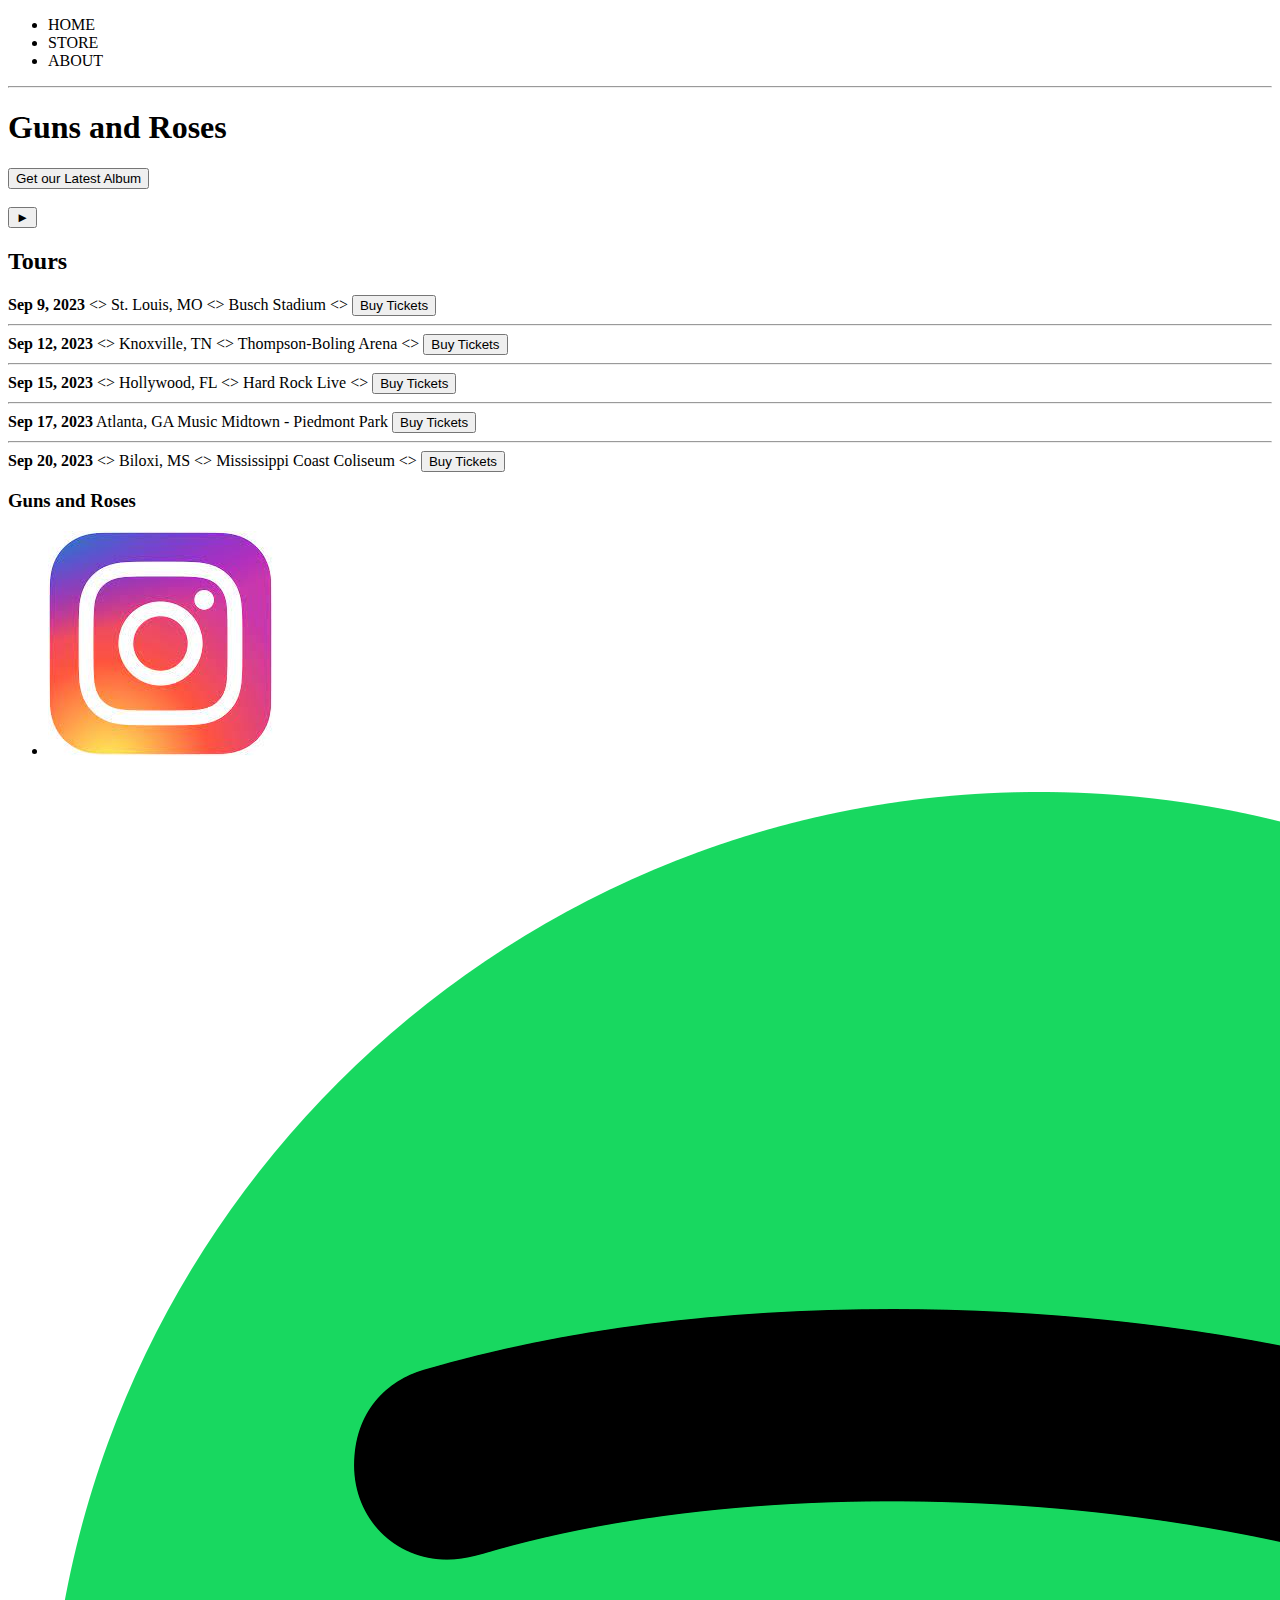
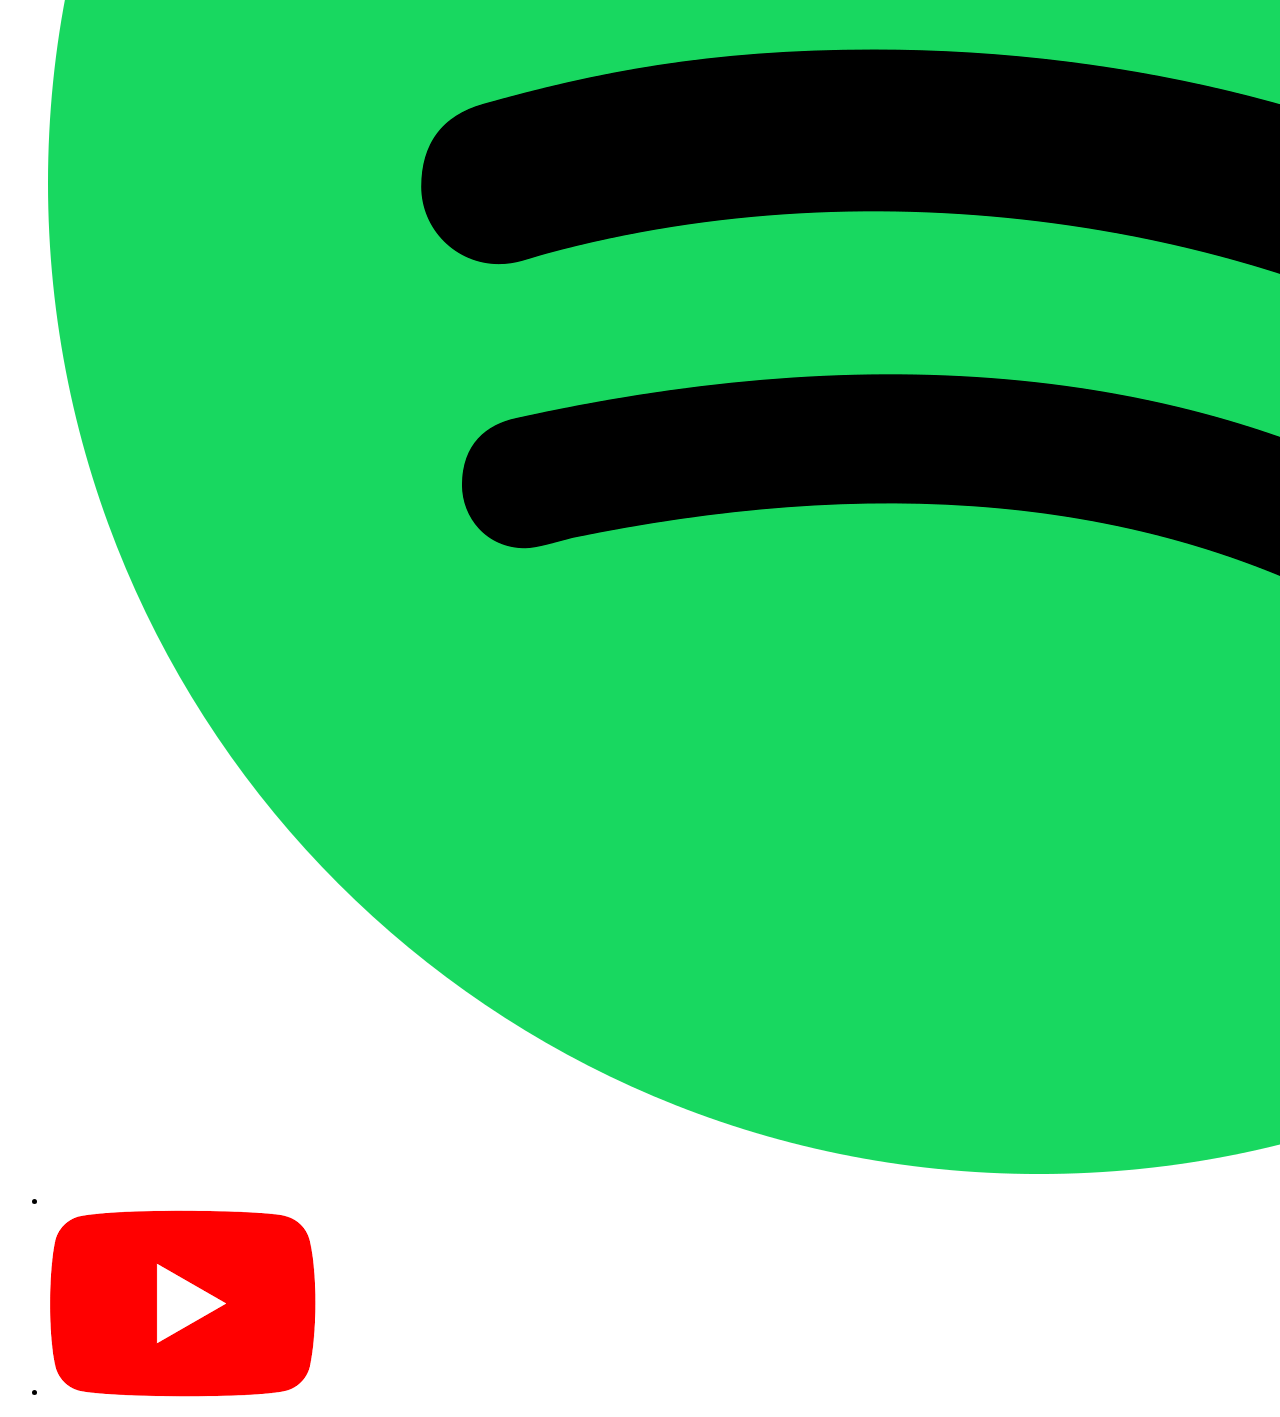
==== index.html @ 3fa64b26 "Add files via upload" ====
<!DOCTYPE html>
<html lang="en">
<head>
    <title> Guns and Roses FanPage </title> <!-- Sets the name that appears in the tab-->
    <meta name="description" content="This is the description">
    <!-- This is extra information, the content will appear as the description when googling this page-->
</head>
<body>
    <header> <!-- Represents container for introductry content or set of navigational links. Defines header of page -->
        <nav> <!-- Navigation Links -->
            <ul> <!-- Unorder list -->
                <li>HOME</li> <!-- List Items (only) can used in ul or ol-->
                <li>STORE</li>
                <li>ABOUT</li>
            </ul>
        </nav>
        <hr> <!-- Horizontal Line -->
        <h1> Guns and Roses </h1> <!-- h1-h6 define heading sizes -->
        <button> Get our Latest Album</button> <!-- Renders a clickable button with specific text-->
        <br> <!-- Creates a line break-->
        <br> <!-- Creates a line break-->
        <!-- TODO: Find a suitable Background Image -->
        <button> &#9658; </button> <!-- HTML Entity for Play Button-->
    </header>
    <section>
        <h2>Tours</h2>
            <div>
                <div>
                    <strong>Sep 9, 2023   </strong> <!-- HTML autoremoves extra space--> 
                    &lt;&gt;
                    <span>St. Louis, MO</span>
                    &lt;&gt;
                    <span>Busch Stadium</span>
                    &lt;&gt;
                    <button type ="button">Buy Tickets</button> <!-- Four Button types exit button, menu, reset, submit -->
                    <hr>
                </div>
                <div>
                    <strong>Sep 12, 2023</strong> 
                    &lt;&gt;
                    <span>Knoxville, TN</span>
                    &lt;&gt;
                    <span>Thompson-Boling Arena</span>
                    &lt;&gt;
                    <button type ="button">Buy Tickets</button>
                    <hr>
                </div>
                <div>
                    <strong>Sep 15, 2023</strong>
                    &lt;&gt; 
                    <span>Hollywood, FL</span>
                    &lt;&gt;
                    <span>Hard Rock Live</span>
                    &lt;&gt;
                    <button type ="button">Buy Tickets</button>
                    <hr>
                </div>
                <div>
                    <strong>Sep 17, 2023</strong> 
                    <span>Atlanta, GA</span>
                    <span>Music Midtown - Piedmont Park</span>
                    <button type ="button">Buy Tickets</button>
                    <hr>
                </div>
                <div>
                    <strong> Sep 20, 2023 </strong> <!-- Highlights somthing important (usually bolded)--> 
                    &lt;&gt;
                    <span> Biloxi, MS </span>
                    &lt;&gt;
                    <span> Mississippi Coast Coliseum </span>
                    &lt;&gt;
                    <button type ="button"> Buy Tickets </button>
                </div>
            </div>
    </section>
    <footer>
        <h3> Guns and Roses </h3>
        <ul>
            <li> <img src="Images\Instagram_icon.jpg"> </li>
            <li> <img src="Images\Spotify_icon.png"> </li>
            <li> <img src="Images\Youtube_icon.png"> </li>
        </ul>
    </footer>    
</body>
</html>
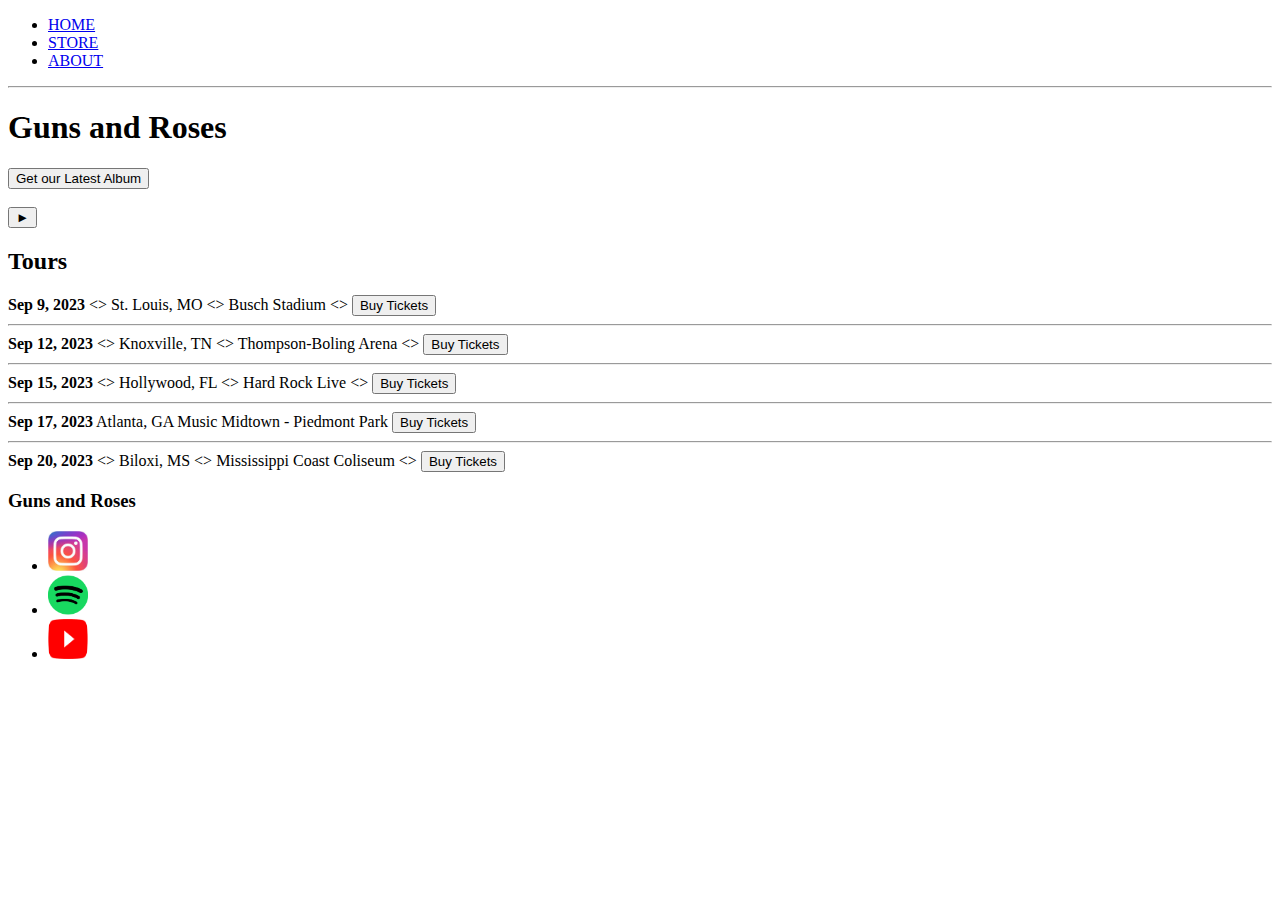
==== commit d7f3cf80: "Finished up HTML for Project" ====
--- a/index.html
+++ b/index.html
@@ -9,9 +9,9 @@
     <header> <!-- Represents container for introductry content or set of navigational links. Defines header of page -->
         <nav> <!-- Navigation Links -->
             <ul> <!-- Unorder list -->
-                <li>HOME</li> <!-- List Items (only) can used in ul or ol-->
-                <li>STORE</li>
-                <li>ABOUT</li>
+                <li><a href="index.html">HOME</a></li> <!-- List Items (only) can used in ul or ol-->
+                <li><a href="store.html">STORE</a></li> <!-- Headers become clickable-->
+                <li><a href="about.html">ABOUT</a></li>
             </ul>
         </nav>
         <hr> <!-- Horizontal Line -->
@@ -76,9 +76,21 @@
     <footer>
         <h3> Guns and Roses </h3>
         <ul>
-            <li> <img src="Images\Instagram_icon.jpg"> </li>
-            <li> <img src="Images\Spotify_icon.png"> </li>
-            <li> <img src="Images\Youtube_icon.png"> </li>
+            <li>
+                <a href="https://www.instagram.com/gunsnroses/" target="_blank"> 
+                    <img src="Images\Instagram_icon.jpg" width="40" height = "40"> 
+                </a> 
+            </li>
+            <li> 
+                <a href="https://open.spotify.com/artist/3qm84nBOXUEQ2vnTfUTTFC" target="_blank"> 
+                    <img src="Images\Spotify_icon.png" width="40" height = "40"> 
+                </a> 
+            </li>
+            <li> 
+                <a href="https://www.youtube.com/@gunsnroses" target="_blank">
+                    <img src="Images\Youtube_icon.png" width="40" height = "40"> 
+                </a>
+            </li>
         </ul>
     </footer>    
 </body>
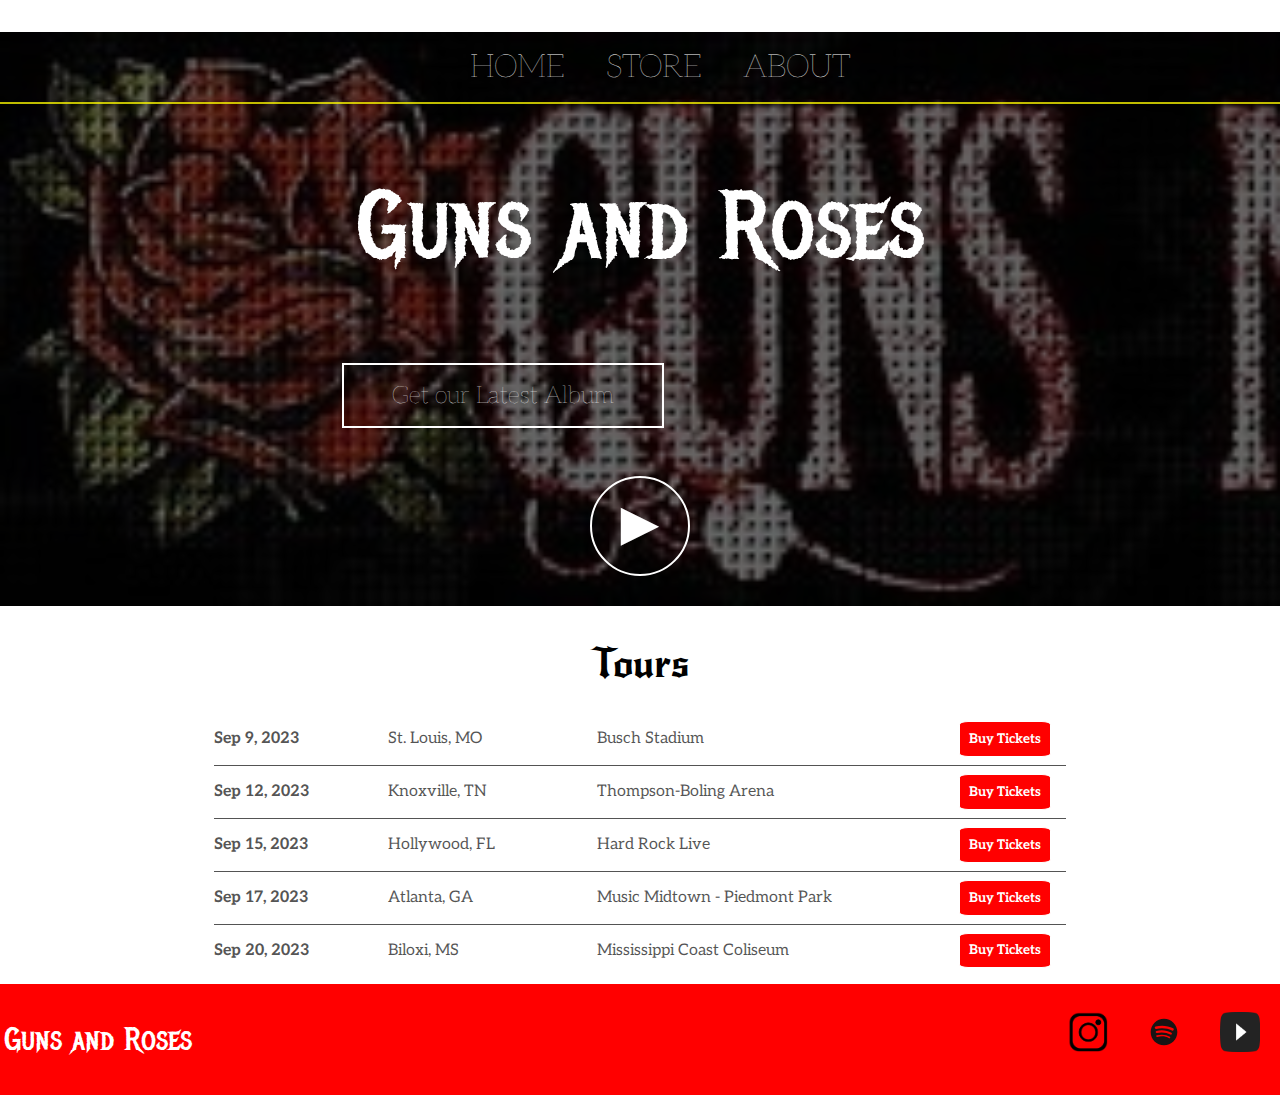
==== commit 184bfdda: "Added style to Home page" ====
--- a/index.html
+++ b/index.html
@@ -4,94 +4,80 @@
     <title> Guns and Roses FanPage </title> <!-- Sets the name that appears in the tab-->
     <meta name="description" content="This is the description">
     <!-- This is extra information, the content will appear as the description when googling this page-->
+    <link rel="stylesheet" href="styles.css" />
 </head>
 <body>
-    <header> <!-- Represents container for introductry content or set of navigational links. Defines header of page -->
+    <header class="main-header"> <!-- Represents container for introductry content or set of navigational links. Defines header of page -->
         <nav> <!-- Navigation Links -->
-            <ul> <!-- Unorder list -->
+            <ul class = "nav main-nav"> <!-- Unorder list -->
                 <li><a href="index.html">HOME</a></li> <!-- List Items (only) can used in ul or ol-->
                 <li><a href="store.html">STORE</a></li> <!-- Headers become clickable-->
                 <li><a href="about.html">ABOUT</a></li>
             </ul>
         </nav>
-        <hr> <!-- Horizontal Line -->
-        <h1> Guns and Roses </h1> <!-- h1-h6 define heading sizes -->
-        <button> Get our Latest Album</button> <!-- Renders a clickable button with specific text-->
-        <br> <!-- Creates a line break-->
-        <br> <!-- Creates a line break-->
-        <!-- TODO: Find a suitable Background Image -->
-        <button> &#9658; </button> <!-- HTML Entity for Play Button-->
+        <h1 class="band-name band-name-large"> Guns and Roses </h1> <!-- h1-h6 define heading sizes -->
+        <div class = "container">
+            <button class="btn btn-header"> Get our Latest Album</button> <!-- Renders a clickable button with specific text-->
+            <!-- TODO: Find a suitable Background Image -->
+        </div>
+            <button class="btn btn-header btn-play"> &#9658; </button> <!-- HTML Entity for Play Button-->
     </header>
-    <section>
-        <h2>Tours</h2>
-            <div>
-                <div>
-                    <strong>Sep 9, 2023   </strong> <!-- HTML autoremoves extra space--> 
-                    &lt;&gt;
-                    <span>St. Louis, MO</span>
-                    &lt;&gt;
-                    <span>Busch Stadium</span>
-                    &lt;&gt;
-                    <button type ="button">Buy Tickets</button> <!-- Four Button types exit button, menu, reset, submit -->
-                    <hr>
+    <section class="content-section container">
+        <h2 class="section-header">Tours</h2>
+            <div class = "tour">
+                <div class = "tour-row">
+                    <span class = "tour-item tour-date">Sep 9, 2023   </span> <!-- HTML autoremoves extra space--> 
+                    <span class = "tour-item tour-city">St. Louis, MO</span>
+                    <span class = "tour-item tour-arena">Busch Stadium</span>
+                    <button class="btn tour-btn" type ="button">Buy Tickets</button> <!-- Four Button types exit button, menu, reset, submit -->
                 </div>
-                <div>
-                    <strong>Sep 12, 2023</strong> 
-                    &lt;&gt;
-                    <span>Knoxville, TN</span>
-                    &lt;&gt;
-                    <span>Thompson-Boling Arena</span>
-                    &lt;&gt;
-                    <button type ="button">Buy Tickets</button>
-                    <hr>
+                <div class = "tour-row"> 
+                    <span class = "tour-item tour-date">Sep 12, 2023</span> 
+                    <span class = "tour-item tour-city">Knoxville, TN</span>
+                    <span class = "tour-item tour-arena">Thompson-Boling Arena</span>
+                    <button class="btn tour-btn" type ="button">Buy Tickets</button>
                 </div>
-                <div>
-                    <strong>Sep 15, 2023</strong>
-                    &lt;&gt; 
-                    <span>Hollywood, FL</span>
-                    &lt;&gt;
-                    <span>Hard Rock Live</span>
-                    &lt;&gt;
-                    <button type ="button">Buy Tickets</button>
-                    <hr>
+                <div class = "tour-row">
+                    <span class = "tour-item tour-date">Sep 15, 2023</span>
+                    <span class = "tour-item tour-city">Hollywood, FL</span>
+                    <span class = "tour-item tour-arena">Hard Rock Live</span>
+                    <button class="btn tour-btn" type ="button">Buy Tickets</button>
                 </div>
-                <div>
-                    <strong>Sep 17, 2023</strong> 
-                    <span>Atlanta, GA</span>
-                    <span>Music Midtown - Piedmont Park</span>
-                    <button type ="button">Buy Tickets</button>
-                    <hr>
+                <div class = "tour-row">
+                    <span class = "tour-item tour-date">Sep 17, 2023</span> 
+                    <span class = "tour-item tour-city">Atlanta, GA</span>
+                    <span class = "tour-item tour-arena">Music Midtown - Piedmont Park</span>
+                    <button class="btn tour-btn" type ="button">Buy Tickets</button>
                 </div>
-                <div>
-                    <strong> Sep 20, 2023 </strong> <!-- Highlights somthing important (usually bolded)--> 
-                    &lt;&gt;
-                    <span> Biloxi, MS </span>
-                    &lt;&gt;
-                    <span> Mississippi Coast Coliseum </span>
-                    &lt;&gt;
-                    <button type ="button"> Buy Tickets </button>
+                <div class = "tour-row">
+                    <span class = "tour-item tour-date"> Sep 20, 2023 </span> <!-- Highlights somthing important (usually bolded)--> 
+                    <span class = "tour-item tour-city"> Biloxi, MS </span>
+                    <span class = "tour-item tour-arena"> Mississippi Coast Coliseum </span>
+                    <button class="btn tour-btn" type ="button"> Buy Tickets </button>
                 </div>
             </div>
     </section>
-    <footer>
-        <h3> Guns and Roses </h3>
-        <ul>
-            <li>
-                <a href="https://www.instagram.com/gunsnroses/" target="_blank"> 
-                    <img src="Images\Instagram_icon.jpg" width="40" height = "40"> 
-                </a> 
-            </li>
-            <li> 
-                <a href="https://open.spotify.com/artist/3qm84nBOXUEQ2vnTfUTTFC" target="_blank"> 
-                    <img src="Images\Spotify_icon.png" width="40" height = "40"> 
-                </a> 
-            </li>
-            <li> 
-                <a href="https://www.youtube.com/@gunsnroses" target="_blank">
-                    <img src="Images\Youtube_icon.png" width="40" height = "40"> 
-                </a>
-            </li>
-        </ul>
+    <footer class="main-footer">
+        <div class = "main-footer-container">
+            <h3 class="band-name footer-band-name"> Guns and Roses </h3>
+            <ul class = "nav footer-nav">
+                <li>
+                    <a href="https://www.instagram.com/gunsnroses/" target="_blank"> 
+                        <img src="Images\Instagram_icon.jpg" width="40" height = "40"> 
+                    </a> 
+                </li>
+                <li> 
+                    <a href="https://open.spotify.com/artist/3qm84nBOXUEQ2vnTfUTTFC" target="_blank"> 
+                        <img src="Images\Spotify_icon.svg" width="60" height = "60"> 
+                    </a> 
+                </li>
+                <li> 
+                    <a href="https://www.youtube.com/@gunsnroses" target="_blank">
+                        <img src="Images\Youtube_icon.png" width="80" height = "40"> 
+                    </a>
+                </li>
+            </ul>
+        </div>
     </footer>    
 </body>
 </html> --- a/styles.css
+++ b/styles.css
@@ -0,0 +1,215 @@
+@import url("https://fonts.googleapis.com/css2?family=Aleo&display=swap"); /* Importing a font */
+
+@import url("https://fonts.googleapis.com/css2?family=Metal+Mania&display=swap");
+
+@import url("https://fonts.googleapis.com/css2?family=New+Rocker&display=swap");
+
+@font-face {
+    font-family: "Imbue";
+    src: url("Fonts/Imbue/Imbue-VariableFont_opsz,wght.ttf") format("ttf")
+}
+
+* {
+    box-sizing: border-box; /* width attribute takes into account padding now 
+    
+    with this width = 200px including padding
+    without this width = 200px and padding will be around*/
+    font-family: Aleo; /* Select font for everything */
+    color: rgba(28, 28, 28, 0.751)
+}
+
+html, body {
+    margin: 0;
+    padding: 0;
+} /* Gets rid of margin near the edge of window  But we may notice that there is a margin at the top... this is because the ul element has a margin as well The fix is below*/
+
+.nav ul {
+    margin: 0;
+} /* all uls inside a nav class will have no margin */
+
+.nav li {
+    display: inline;
+} /* indicates that list elements should appear in the same line */
+
+.nav a {
+    display: inline-block; /* allows for padding above and below */
+    padding: .5em; /* Adds space */
+    color: white; /* Nav text is white */
+    text-decoration: none; /* Removes underlines */
+    /* you may notice no padding on the top or bottom of the elements, this is because inline elements can not having padding above or below */
+}
+
+.nav a:hover {
+    background-color: #FFFFFF77;
+    transform: scale(1.2);
+    font-weight: bolder;
+} /* Things that happen when we hover over a nav link */
+
+.main-nav {
+    text-align: center;
+    font-size: 2em;
+    font-weight: lighter;
+    border-bottom: 2px solid rgba(255, 251, 0, 0.748);
+}
+
+
+
+.band-name {
+    text-align: left;
+    color: rgb(255, 255, 255);
+    font-size: 2em;
+    font-family: Metal Mania;
+    font-weight: normal;
+}
+
+.band-name-large {
+    text-align: center;
+    color: rgb(255, 255, 255);
+    font-size: 6em;
+    font-family: Metal Mania;
+    font-weight: l;
+}
+
+.main-header {
+    background-color: rgba(0,0,0,0.6); 
+    background-image: url("Images/Header-Background.jpg"); /* Specifies url of background image */
+    background-blend-mode: multiply; /* combines the two background elemnts image and color */
+    background-size: cover; /* Tells make image get as tall or wide as it can before it's border moves past window */
+    padding-bottom: 30px; 
+}
+
+.content-section {
+    margin: 1em;
+} /* Gives spacing to para*/
+
+.container {
+    margin: 0 auto; /* Top/bottom margin=0 and left right will accomdate */
+    max-width: 900px; /* Section will not be larger than 900px */
+    padding: 0 1.5em /* Moves text so it's not beside wall*/
+} /* */
+
+.section-header {
+    font-family: "New Rocker";
+    font-weight: normal;
+    color: black;
+    text-align: center;
+    font-size: 2.5em;
+}
+
+.about-band-image {
+    height: 100px; 
+    width: 200px;
+    float: left; /* Image will move to left side and text will flow around it */
+    margin: 15px; /* margin between image and text */
+    border-radius: 50%; /* applies circular border 50% will result in a oval/circle */
+}
+
+.main-footer {
+    background-color: red;
+    padding: .25em;
+}
+
+.footer-nav {
+    float: right;
+}
+
+.main-footer-container {
+    display: flex;
+}
+
+.main-footer-container ul {
+    flex-grow: 1;
+    text-align: end;
+}
+
+.footer-nav li {
+    padding: 0 0.5em;
+}
+
+.footer-nav img {
+    width: 40px;
+    height: 40px
+}
+
+.btn {
+    text-align: center;
+    vertical-align: middle;
+    padding: .67em;
+    cursor: pointer;
+}
+
+.btn-header {
+    margin: .5em 15% 2em 15%;
+    color: white;
+    background-color: transparent;
+    border: 2px solid;
+    font-size: 1.5em;
+    border-radius: 0;
+    font-weight: lighter;
+    padding-left: 2em;
+    padding-right: 2em;
+}
+
+.btn-header:hover {
+    transform: scale(1.2);
+    background-color: #FFFFFF77;
+
+}
+
+
+.btn-play {
+    display: block;
+    border-radius: 50%;
+    font-weight: lighter;
+    margin: 0 auto;
+    font-size: 4em;
+    padding: 0;
+    width: 100px;
+    height: 100px;
+}
+
+.tour-row {
+    border-bottom: 1px solid;
+    padding-bottom: 0.5em;
+    margin-bottom: 0.5em;
+}
+
+
+.tour-row:last-child {
+    border-bottom: none;
+    margin-bottom: none;
+    padding-bottom: none;
+}
+
+.tour-item {
+    display: inline-block;
+    padding-right: 0.5em;
+}
+
+.tour-date {
+    color: #555;
+    font-weight: bold;
+    width: 20%;
+}
+
+.tour-city {
+    width: 24%;
+}
+
+.tour-arena {
+    width: 42%;
+}
+
+.tour-btn {
+    background-color:rgb(255, 0, 0);
+    color: white;
+    border: 1px solid;
+    font-weight: bold;
+    max-width: 16%;
+    border-radius: 10%;
+}
+
+.tour-btn:hover {
+    font-weight: bolder;
+    transform: scale(1.1);
+}